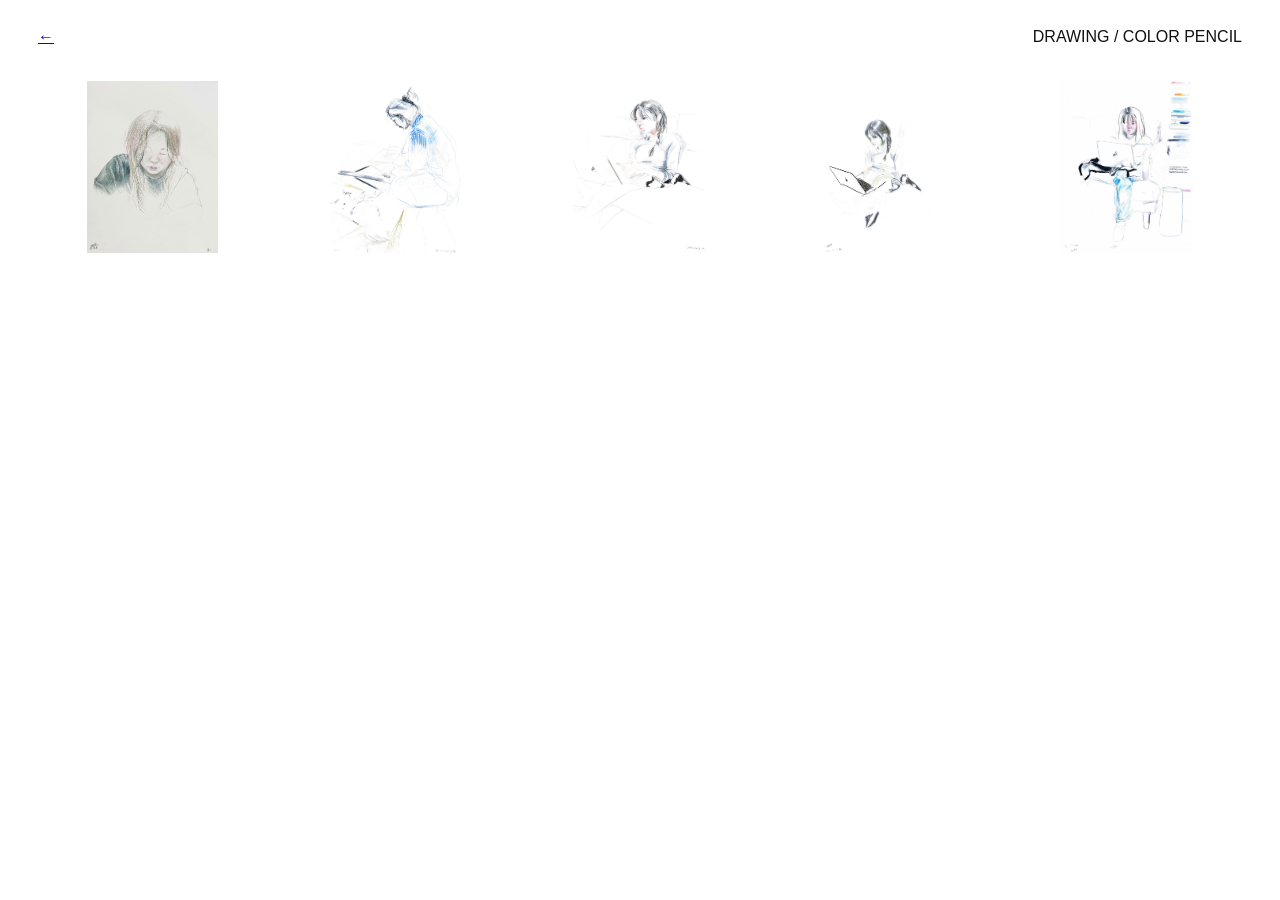
==== series/colorpencil.html @ 567b872e "Add files via upload" ====
<!DOCTYPE html>
<html lang="en">

<head>
    <meta charset="UTF-8">
    <meta name="viewport" content="width=device-width, initial-scale=1.0">

    <title>Color Pencil - Han Sumin</title>

    <link rel="stylesheet" href="../style.css">
</head>


<body>

    <!-- 상단 -->
    <header class="series-header">

        <a href="../index.html" class="series-back">
            ←
        </a>

        <div class="series-title">
            DRAWING / COLOR PENCIL
        </div>

    </header>


    <!-- 작품 모아보기 -->

        <!-- 최신 작품이 위 -->

   <main class="series-gallery">

    <figure class="artwork">
        <img
            src="../images/drawing/colorpencil/colorpencil_05.jpg"
            alt=""
            data-title="Minji"
            data-caption="24 August 2026 - Color pencil on paper 22.9 × 30.5 cm"
        >    
    </figure>

    <figure class="artwork">
        <img
            src="../images/drawing/colorpencil/colorpencil_04.jpg"
            alt=""
            data-title="Yunchae"
            data-caption="14 February 2025 - Color pencil on paper 27.9 × 35.6 cm"
        >
    </figure>

    <figure class="artwork">
        <img
            src="../images/drawing/colorpencil/colorpencil_03.jpg"
            alt=""
            data-title="Kyungmi"
            data-caption="13 February 2025 - Color pencil on paper 27.9 × 35.6 cm"
        >
    </figure>

    <figure class="artwork">
        <img
            src="../images/drawing/colorpencil/colorpencil_02.jpg"
            alt=""
            data-title="Kyungmi"
            data-caption="13 February 2025 - Color pencil on paper 27.9 × 35.6 cm"
        >
    </figure>

    <figure class="artwork">
        <img
            src="../images/drawing/colorpencil/colorpencil_01.jpg"
            alt=""
            data-title="Kyungmi"
            data-caption="11 February 2025 - Color pencil on paper 27.9 × 35.6 cm"
        >
    </figure>

</main>


    <!-- 작품 클릭했을 때 확대 화면 -->
    <div class="lightbox" id="lightbox">

        <button class="lightbox-close" id="lightbox-close">
            ×
        </button>

        <div class="lightbox-content">

            <img
                id="lightbox-image"
                class="lightbox-image"
                src=""
                alt=""
            >

            <div
                class="lightbox-caption"
                id="lightbox-caption">
            </div>

        </div>

    </div>


    <script src="../script.js"></script>

</body>

</html>
---- style.css ----
* {
    box-sizing: border-box;
}

html,
body {
    margin: 0;
    padding: 0;
}

body {
    background: #ffffff;
    color: #111111;
    font-family: Helvetica, Arial, sans-serif;
}


/* ---------- HEADER ---------- */

.header {
    width: 100%;

    padding: 28px 38px 24px;

    display: flex;
    justify-content: space-between;
    align-items: center;
}


/* ---------- NAME ---------- */

.name {
    flex-shrink: 0;
}

.name-ko {
    font-size: 20px;
    font-weight: 600;
    line-height: 1;
}

.name-en {
    margin-top: 5px;

    font-size: 20px;
    font-weight: 400;
    letter-spacing: 1.6px;

    line-height: 1;
}


/* ---------- MENU ---------- */

.menu {
    display: flex;
    align-items: center;
    justify-content: flex-end;

    gap: 22px;
    margin-left: 40px;
}

.menu a {
    color: #111111;
    text-decoration: none;

    font-size: 12px;
    font-weight: 400;

    white-space: nowrap;
}

.menu a:hover {
    text-decoration: underline;
}


/* ---------- GALLERY ---------- */

.gallery {
    width: 100%;

    display: grid;

    grid-template-columns: repeat(7, 1fr);

    /* 타일 사이 간격 */
    gap: 10px;

    /* 갤러리 바깥 여백 */
    padding: 10px 18px 30px;
}


/* ---------- TILE ---------- */

.tile {
    width: 100%;

    aspect-ratio: 1 / 1;

    background: #f4f4f4;

    border: 1px solid #e2e2e2;
}


/* ---------- TABLET ---------- */

@media (max-width: 1000px) {

    .header {
        flex-direction: column;
        align-items: flex-start;

        gap: 22px;

        padding: 24px;
    }

    .menu {
        margin-left: 0;

        flex-wrap: wrap;
        justify-content: flex-start;

        gap: 10px 18px;
    }

    .gallery {
        grid-template-columns: repeat(4, 1fr);

        gap: 8px;

        padding: 8px 14px 25px;
    }
}


/* ---------- MOBILE ---------- */

@media (max-width: 600px) {

    .header {
        padding: 20px;
    }

    .name-ko,
    .name-en {
        font-size: 19px;
    }

    .menu {
        gap: 8px 14px;
    }

    .menu a {
        font-size: 11px;
    }

    .gallery {
        grid-template-columns: repeat(2, 1fr);

        gap: 7px;

        padding: 7px 10px 20px;
    }
}
.tile {
    overflow: hidden;
    display: block;
}

.tile img {
    width: 100%;
    height: 100%;
    object-fit: cover;
    display: block;
}
/* ---------- TILE HOVER ---------- */

.tile {
    position: relative;
    overflow: hidden;
    display: block;
}

.tile img {
    width: 100%;
    height: 100%;
    object-fit: cover;
    display: block;

    transition: filter 0.25s ease;
}


/* 글씨 */

.tile-overlay {
    position: absolute;
    inset: 0;

    display: flex;
    justify-content: center;
    align-items: center;

    opacity: 0;
    transition: opacity 0.25s ease;
}

.tile-overlay span {
    color: #111111;
    font-size: 12px;
    font-weight: 400;
    letter-spacing: 1px;
}


/* 커서 올렸을 때 */

.tile:hover img {
    filter: blur(8px);
}

.tile:hover .tile-overlay {
    opacity: 1;
}
/* ========================================
   SERIES PAGE
======================================== */

.series-header {
    padding: 28px 38px 35px;

    display: flex;
    justify-content: space-between;
    align-items: center;
}

.series-name {
    color: #111111;
    text-decoration: none;
}

.series-nav {
    display: flex;
    align-items: center;
    gap: 8px;

    font-size: 12px;
    letter-spacing: 0.5px;
}

.series-nav a {
    color: #111111;
    text-decoration: none;
}

.series-nav a:hover {
    text-decoration: underline;
}


/* 작품 영역 */

/* 작품들을 타일처럼 모아서 보기 */

.series-gallery {
    padding: 0 38px 60px;

    display: grid;
    grid-template-columns: repeat(5, 1fr);

    gap: 14px;
}

.artwork {
    margin: 0;

    width: 100%;
    aspect-ratio: 4 / 3;

    background: #ffffff;

    display: flex;
    justify-content: center;
    align-items: center;

    overflow: hidden;
}

.artwork img {
    width: 100%;
    height: 100%;

    object-fit: contain;

    display: block;
}
/* =========================
   작품 확대 화면
========================= */

.lightbox {
    position: fixed;
    inset: 0;

    background: #eeeeee;

    display: none;

    z-index: 1000;

    overflow-y: auto;
}


/* 확대창이 열렸을 때 */

.lightbox.active {
    display: flex;
    justify-content: center;
    align-items: center;
}


/* 작품 + 설명 */

.lightbox-content {
    width: 100%;

    display: flex;
    flex-direction: column;
    align-items: center;

    padding: 50px 70px;
}


/* 확대된 작품 */

.lightbox-image {
    max-width: 70vw;
    max-height: 68vh;

    width: auto;
    height: auto;

    object-fit: contain;
    display: block;
}


/* 작품 정보 */

.lightbox-caption {
    margin-top: 16px;

    font-size: 12px;
    font-weight: 400;

    color: #111111;
}


/* 오른쪽 위 X 버튼 */

.lightbox-close {
    position: absolute;

    top: 24px;
    right: 28px;

    border: 0;
    background: transparent;

    font-size: 28px;
    font-weight: 300;

    cursor: pointer;
}
/* ---------- LIGHTBOX THUMBNAILS ---------- */

.lightbox-thumbnails {
    margin-top: 18px;

    display: flex;
    gap: 6px;

    max-width: 85vw;

    overflow-x: auto;

    padding-bottom: 4px;
}

.lightbox-thumb {
    width: 38px;
    height: 30px;

    object-fit: cover;

    opacity: 0.45;

    cursor: pointer;

    border: 1px solid transparent;
}

.lightbox-thumb:hover {
    opacity: 0.8;
}

.lightbox-thumb.active-thumb {
    opacity: 1;

    border-color: #777777;
}
.caption-title {
    margin-right: 12px;
}
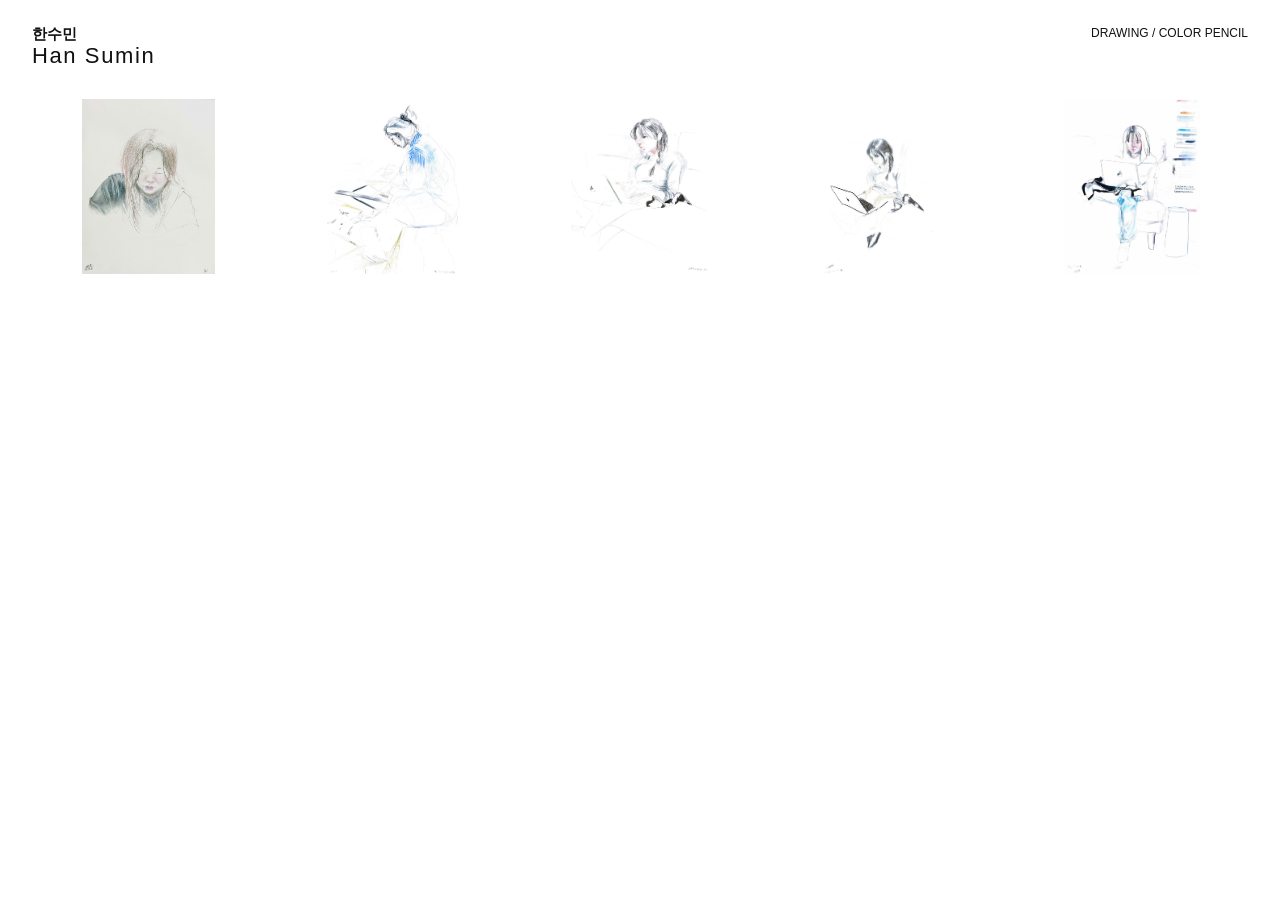
==== commit 644266c0: "Add files via upload" ====
--- a/series/colorpencil.html
+++ b/series/colorpencil.html
@@ -1,106 +1,212 @@
 <!DOCTYPE html>
+
 <html lang="en">
 
 <head>
+
     <meta charset="UTF-8">
-    <meta name="viewport" content="width=device-width, initial-scale=1.0">
+
+    <meta
+        name="viewport"
+        content="width=device-width, initial-scale=1.0"
+    >
 
     <title>Color Pencil - Han Sumin</title>
 
-    <link rel="stylesheet" href="../style.css">
+    <link
+        rel="stylesheet"
+        href="../style.css"
+    >
+
 </head>
 
 
-<body>
-
-    <!-- 상단 -->
+<body class="series-page">
+
+
     <header class="series-header">
 
-        <a href="../index.html" class="series-back">
-            ←
+        <a
+            class="series-name"
+            href="../index.html"
+        >
+
+            <div class="name-ko">
+                한수민
+            </div>
+
+            <div class="name-en">
+                Han Sumin
+            </div>
+
         </a>
 
-        <div class="series-title">
+
+        <div class="series-category">
             DRAWING / COLOR PENCIL
         </div>
 
     </header>
 
 
-    <!-- 작품 모아보기 -->
-
-        <!-- 최신 작품이 위 -->
-
-   <main class="series-gallery">
-
-    <figure class="artwork">
-        <img
-            src="../images/drawing/colorpencil/colorpencil_05.jpg"
-            alt=""
-            data-title="Minji"
-            data-caption="24 August 2026 - Color pencil on paper 22.9 × 30.5 cm"
-        >    
-    </figure>
-
-    <figure class="artwork">
-        <img
-            src="../images/drawing/colorpencil/colorpencil_04.jpg"
-            alt=""
-            data-title="Yunchae"
-            data-caption="14 February 2025 - Color pencil on paper 27.9 × 35.6 cm"
+    <main class="series-gallery">
+
+
+        <!-- 최신 작품 -->
+
+        <figure class="artwork">
+
+            <img
+                src="../images/drawing/colorpencil/colorpencil_05.jpg"
+                alt=""
+                data-title="Portrait"
+                data-caption="21 August 2026 - Color pencil on paper 21 × 29.7 cm"
+            >
+
+        </figure>
+
+
+        <figure class="artwork">
+
+            <img
+                src="../images/drawing/colorpencil/colorpencil_04.jpg"
+                alt=""
+                data-title=""
+                data-caption="21 August 2026 - Color pencil on paper 21 × 29.7 cm"
+            >
+
+        </figure>
+
+
+        <figure class="artwork">
+
+            <img
+                src="../images/drawing/colorpencil/colorpencil_03.jpg"
+                alt=""
+                data-title=""
+                data-caption="21 August 2026 - Color pencil on paper 21 × 29.7 cm"
+            >
+
+        </figure>
+
+
+        <figure class="artwork">
+
+            <img
+                src="../images/drawing/colorpencil/colorpencil_02.jpg"
+                alt=""
+                data-title=""
+                data-caption="21 August 2026 - Color pencil on paper 21 × 29.7 cm"
+            >
+
+        </figure>
+
+
+        <figure class="artwork">
+
+            <img
+                src="../images/drawing/colorpencil/colorpencil_01.jpg"
+                alt=""
+                data-title=""
+                data-caption="21 August 2026 - Color pencil on paper 21 × 29.7 cm"
+            >
+
+        </figure>
+
+
+    </main>
+
+
+
+    <!-- =================================
+         LIGHTBOX
+    ================================== -->
+
+    <div
+        class="lightbox"
+        id="lightbox"
+    >
+
+
+        <button
+            class="lightbox-close"
+            id="lightbox-close"
+            type="button"
+            aria-label="Close"
         >
-    </figure>
-
-    <figure class="artwork">
-        <img
-            src="../images/drawing/colorpencil/colorpencil_03.jpg"
-            alt=""
-            data-title="Kyungmi"
-            data-caption="13 February 2025 - Color pencil on paper 27.9 × 35.6 cm"
-        >
-    </figure>
-
-    <figure class="artwork">
-        <img
-            src="../images/drawing/colorpencil/colorpencil_02.jpg"
-            alt=""
-            data-title="Kyungmi"
-            data-caption="13 February 2025 - Color pencil on paper 27.9 × 35.6 cm"
-        >
-    </figure>
-
-    <figure class="artwork">
-        <img
-            src="../images/drawing/colorpencil/colorpencil_01.jpg"
-            alt=""
-            data-title="Kyungmi"
-            data-caption="11 February 2025 - Color pencil on paper 27.9 × 35.6 cm"
-        >
-    </figure>
-
-</main>
-
-
-    <!-- 작품 클릭했을 때 확대 화면 -->
-    <div class="lightbox" id="lightbox">
-
-        <button class="lightbox-close" id="lightbox-close">
             ×
         </button>
 
+
         <div class="lightbox-content">
 
-            <img
-                id="lightbox-image"
-                class="lightbox-image"
-                src=""
-                alt=""
-            >
+
+            <div class="slider-window">
+
+                <div
+                    class="slider-track"
+                    id="slider-track"
+                >
+
+
+                    <!-- 이전 -->
+
+                    <div class="slide">
+
+                        <img
+                            class="lightbox-image"
+                            id="prev-image"
+                            src=""
+                            alt=""
+                        >
+
+                    </div>
+
+
+                    <!-- 현재 -->
+
+                    <div class="slide">
+
+                        <img
+                            class="lightbox-image"
+                            id="lightbox-image"
+                            src=""
+                            alt=""
+                        >
+
+                    </div>
+
+
+                    <!-- 다음 -->
+
+                    <div class="slide">
+
+                        <img
+                            class="lightbox-image"
+                            id="next-image"
+                            src=""
+                            alt=""
+                        >
+
+                    </div>
+
+
+                </div>
+
+            </div>
+
 
             <div
                 class="lightbox-caption"
-                id="lightbox-caption">
-            </div>
+                id="lightbox-caption"
+            ></div>
+
+
+            <div
+                class="lightbox-thumbnails"
+                id="lightbox-thumbnails"
+            ></div>
+
 
         </div>
 
@@ -109,6 +215,7 @@
 
     <script src="../script.js"></script>
 
+
 </body>
 
 </html>
--- a/style.css
+++ b/style.css
@@ -228,197 +228,599 @@
 .tile:hover .tile-overlay {
     opacity: 1;
 }
+
+
+
+
 /* ========================================
+   CAPTION
+======================================== */
+
+.lightbox-caption {
+    margin-top: 15px;
+
+    min-height: 18px;
+
+    font-size: 12px;
+    font-weight: 400;
+
+    color: #111;
+}
+
+.caption-title {
+    margin-right: 12px;
+    font-weight: 600;
+}
+
+
+/* ========================================
+   THUMBNAILS
+======================================== */
+
+.lightbox-thumbnails {
+    margin-top: 16px;
+
+    max-width: 85vw;
+
+    display: flex;
+    gap: 6px;
+
+    overflow-x: auto;
+
+    padding-bottom: 5px;
+}
+
+.lightbox-thumb {
+    width: 38px;
+    height: 30px;
+
+    flex-shrink: 0;
+
+    object-fit: cover;
+
+    opacity: 0.4;
+
+    border: 1px solid transparent;
+
+    cursor: pointer;
+}
+
+.lightbox-thumb.active-thumb {
+    opacity: 1;
+    border-color: #777;
+}
+
+.lightbox-thumb:hover {
+    opacity: 0.8;
+}
+
+
+/* ========================================
+   MOBILE
+======================================== */
+
+@media (max-width: 600px) {
+
+    .series-header {
+        padding: 20px;
+    }
+
+    .series-gallery {
+        padding: 0 12px 40px;
+
+        grid-template-columns: repeat(2, 1fr);
+
+        gap: 8px;
+    }
+
+    .lightbox-content {
+        padding-top: 60px;
+    }
+
+    .lightbox-image {
+        max-width: 82vw;
+        max-height: 58vh;
+    }
+
+    .lightbox-caption {
+        width: 86vw;
+
+        font-size: 11px;
+        line-height: 1.5;
+
+        text-align: center;
+    }
+
+    .lightbox-thumbnails {
+        max-width: 86vw;
+    }
+
+    .lightbox-thumb {
+        width: 32px;
+        height: 26px;
+    }
+}
+/* =========================================
    SERIES PAGE
-======================================== */
+========================================= */
+
+.series-page {
+    margin: 0;
+    background: #ffffff;
+    color: #111111;
+}
+
+
+/* 상단 */
 
 .series-header {
-    padding: 28px 38px 35px;
-
-    display: flex;
+    box-sizing: border-box;
+
+    width: 100%;
+
+    padding: 26px 32px 32px;
+
+    display: flex;
+    align-items: flex-start;
     justify-content: space-between;
-    align-items: center;
-}
+}
+
 
 .series-name {
     color: #111111;
     text-decoration: none;
 }
 
-.series-nav {
-    display: flex;
-    align-items: center;
-    gap: 8px;
-
+
+.series-name .name-ko {
+    font-size: 15px;
+    line-height: 1.1;
+}
+
+
+.series-name .name-en {
+    margin-top: 2px;
+
+    font-size: 22px;
+    line-height: 1;
+}
+
+
+.series-category {
     font-size: 12px;
-    letter-spacing: 0.5px;
-}
-
-.series-nav a {
-    color: #111111;
-    text-decoration: none;
-}
-
-.series-nav a:hover {
-    text-decoration: underline;
-}
-
-
-/* 작품 영역 */
-
-/* 작품들을 타일처럼 모아서 보기 */
+    font-weight: 400;
+}
+
+
+/* =========================================
+   SERIES GRID
+   가로 5개
+========================================= */
 
 .series-gallery {
-    padding: 0 38px 60px;
+    box-sizing: border-box;
+
+    width: 100%;
+
+    padding:
+        0
+        32px
+        60px;
 
     display: grid;
-    grid-template-columns: repeat(5, 1fr);
-
-    gap: 14px;
-}
+
+    grid-template-columns:
+        repeat(5, minmax(0, 1fr));
+
+    gap: 12px;
+}
+
 
 .artwork {
     margin: 0;
 
     width: 100%;
+
     aspect-ratio: 4 / 3;
 
+    display: flex;
+
+    align-items: center;
+    justify-content: center;
+
+    overflow: hidden;
+
     background: #ffffff;
-
-    display: flex;
-    justify-content: center;
-    align-items: center;
-
+}
+
+
+.artwork img {
+    display: block;
+
+    width: 100%;
+    height: 100%;
+
+    object-fit: contain;
+
+    cursor: pointer;
+}
+
+
+/* =========================================
+   LIGHTBOX
+========================================= */
+
+body.lightbox-open {
     overflow: hidden;
 }
 
-.artwork img {
-    width: 100%;
-    height: 100%;
-
-    object-fit: contain;
-
-    display: block;
-}
-/* =========================
-   작품 확대 화면
-========================= */
 
 .lightbox {
     position: fixed;
+
     inset: 0;
 
+    z-index: 9999;
+
+    display: none;
+    
+    .lightbox.active {
+    display: flex;
+    align-items: center;
+    justify-content: center;
+}
+
+    box-sizing: border-box;
+
+    width: 100%;
+    height: 100%;
+
     background: #eeeeee;
-
-    display: none;
-
-    z-index: 1000;
-
-    overflow-y: auto;
-}
-
-
-/* 확대창이 열렸을 때 */
+}
+
 
 .lightbox.active {
     display: flex;
+
+    align-items: center;
     justify-content: center;
+}
+
+
+.lightbox-content {
+    box-sizing: border-box;
+
+    width: 100%;
+    height: 100%;
+
+    padding:
+        52px
+        0
+        24px;
+
+    display: flex;
+
+    flex-direction: column;
+
     align-items: center;
-}
-
-
-/* 작품 + 설명 */
-
-.lightbox-content {
-    width: 100%;
-
-    display: flex;
-    flex-direction: column;
+    justify-content: center;
+
+    overflow: hidden;
+}
+
+
+/* =========================================
+   CLOSE
+========================================= */
+
+.lightbox-close {
+    position: absolute;
+
+    top: 18px;
+    right: 24px;
+
+    z-index: 10001;
+
+    padding: 4px 8px;
+
+    border: 0;
+
+    background: transparent;
+
+    color: #111111;
+
+    font-family: inherit;
+
+    font-size: 28px;
+
+    font-weight: 300;
+
+    line-height: 1;
+
+    cursor: pointer;
+}
+
+
+/* =========================================
+   SLIDER WINDOW
+========================================= */
+
+.slider-window {
+    position: relative;
+
+    box-sizing: border-box;
+
+    width: 100%;
+
+    flex: 1 1 auto;
+
+    min-height: 0;
+
+    overflow: hidden;
+
+    touch-action: pan-y;
+}
+
+
+/* =========================================
+   3 SLIDES
+========================================= */
+
+.slider-track {
+    width: 300%;
+    height: 100%;
+
+    display: flex;
+
+    transform:
+        translateX(-33.333333%);
+
+    user-select: none;
+
+    -webkit-user-select: none;
+
+    touch-action: pan-y;
+
+    cursor: grab;
+}
+
+
+.slider-track:active {
+    cursor: grabbing;
+}
+
+
+.slide {
+    box-sizing: border-box;
+
+    width: 33.333333%;
+    height: 100%;
+
+    flex: 0 0 33.333333%;
+
+    display: flex;
+
     align-items: center;
-
-    padding: 50px 70px;
-}
-
-
-/* 확대된 작품 */
+    justify-content: center;
+
+    padding: 10px 4vw;
+}
+
 
 .lightbox-image {
-    max-width: 70vw;
-    max-height: 68vh;
+    display: block;
+
+    max-width: 72vw;
+    max-height: 62vh;
 
     width: auto;
     height: auto;
 
     object-fit: contain;
-    display: block;
-}
-
-
-/* 작품 정보 */
+
+    pointer-events: none;
+
+    user-select: none;
+
+    -webkit-user-select: none;
+    -webkit-user-drag: none;
+}
+
+
+/* =========================================
+   CAPTION
+========================================= */
 
 .lightbox-caption {
-    margin-top: 16px;
+    box-sizing: border-box;
+
+    width: 100%;
+
+    flex: 0 0 auto;
+
+    padding:
+        12px
+        24px
+        0;
+
+    color: #111111;
 
     font-size: 12px;
     font-weight: 400;
 
-    color: #111111;
-}
-
-
-/* 오른쪽 위 X 버튼 */
-
-.lightbox-close {
-    position: absolute;
-
-    top: 24px;
-    right: 28px;
-
-    border: 0;
-    background: transparent;
-
-    font-size: 28px;
-    font-weight: 300;
-
-    cursor: pointer;
-}
-/* ---------- LIGHTBOX THUMBNAILS ---------- */
+    line-height: 1.5;
+
+    text-align: center;
+}
+
+
+.caption-title {
+    margin-right: 12px;
+
+    font-weight: 600;
+}
+
+
+/* =========================================
+   THUMBNAILS
+========================================= */
 
 .lightbox-thumbnails {
-    margin-top: 18px;
-
-    display: flex;
+    box-sizing: border-box;
+
+    max-width: 86vw;
+
+    flex: 0 0 auto;
+
+    margin-top: 13px;
+
+    padding-bottom: 3px;
+
+    display: flex;
+
     gap: 6px;
 
-    max-width: 85vw;
-
     overflow-x: auto;
 
-    padding-bottom: 4px;
-}
+    overflow-y: hidden;
+
+    scrollbar-width: none;
+}
+
+
+.lightbox-thumbnails::-webkit-scrollbar {
+    display: none;
+}
+
 
 .lightbox-thumb {
+    box-sizing: border-box;
+
     width: 38px;
     height: 30px;
 
+    flex: 0 0 auto;
+
+    display: block;
+
     object-fit: cover;
 
-    opacity: 0.45;
+    border: 1px solid transparent;
+
+    opacity: 0.4;
 
     cursor: pointer;
-
-    border: 1px solid transparent;
-}
-
-.lightbox-thumb:hover {
-    opacity: 0.8;
-}
+}
+
 
 .lightbox-thumb.active-thumb {
     opacity: 1;
 
     border-color: #777777;
 }
-.caption-title {
-    margin-right: 12px;
+
+
+@media (hover: hover) {
+
+    .lightbox-thumb:hover {
+        opacity: 0.8;
+    }
+}
+
+
+/* =========================================
+   MOBILE
+========================================= */
+
+@media (max-width: 600px) {
+
+    .series-header {
+        padding:
+            18px
+            14px
+            24px;
+    }
+
+
+    .series-name .name-ko {
+        font-size: 12px;
+    }
+
+
+    .series-name .name-en {
+        font-size: 18px;
+    }
+
+
+    .series-category {
+        font-size: 10px;
+    }
+
+
+    .series-gallery {
+        padding:
+            0
+            10px
+            40px;
+
+        grid-template-columns:
+            repeat(2, minmax(0, 1fr));
+
+        gap: 8px;
+    }
+
+
+    .lightbox-content {
+        padding:
+            52px
+            0
+            18px;
+    }
+
+
+    .slide {
+        padding:
+            8px
+            6vw;
+    }
+
+
+    .lightbox-image {
+        max-width: 86vw;
+        max-height: 58vh;
+    }
+
+
+    .lightbox-caption {
+        padding:
+            10px
+            20px
+            0;
+
+        font-size: 11px;
+    }
+
+
+    .caption-title {
+        margin-right: 9px;
+    }
+
+
+    .lightbox-thumbnails {
+        max-width: 88vw;
+
+        margin-top: 11px;
+    }
+
+
+    .lightbox-thumb {
+        width: 32px;
+        height: 25px;
+    }
+
+
+    .lightbox-close {
+        top: 14px;
+        right: 14px;
+    }
 }
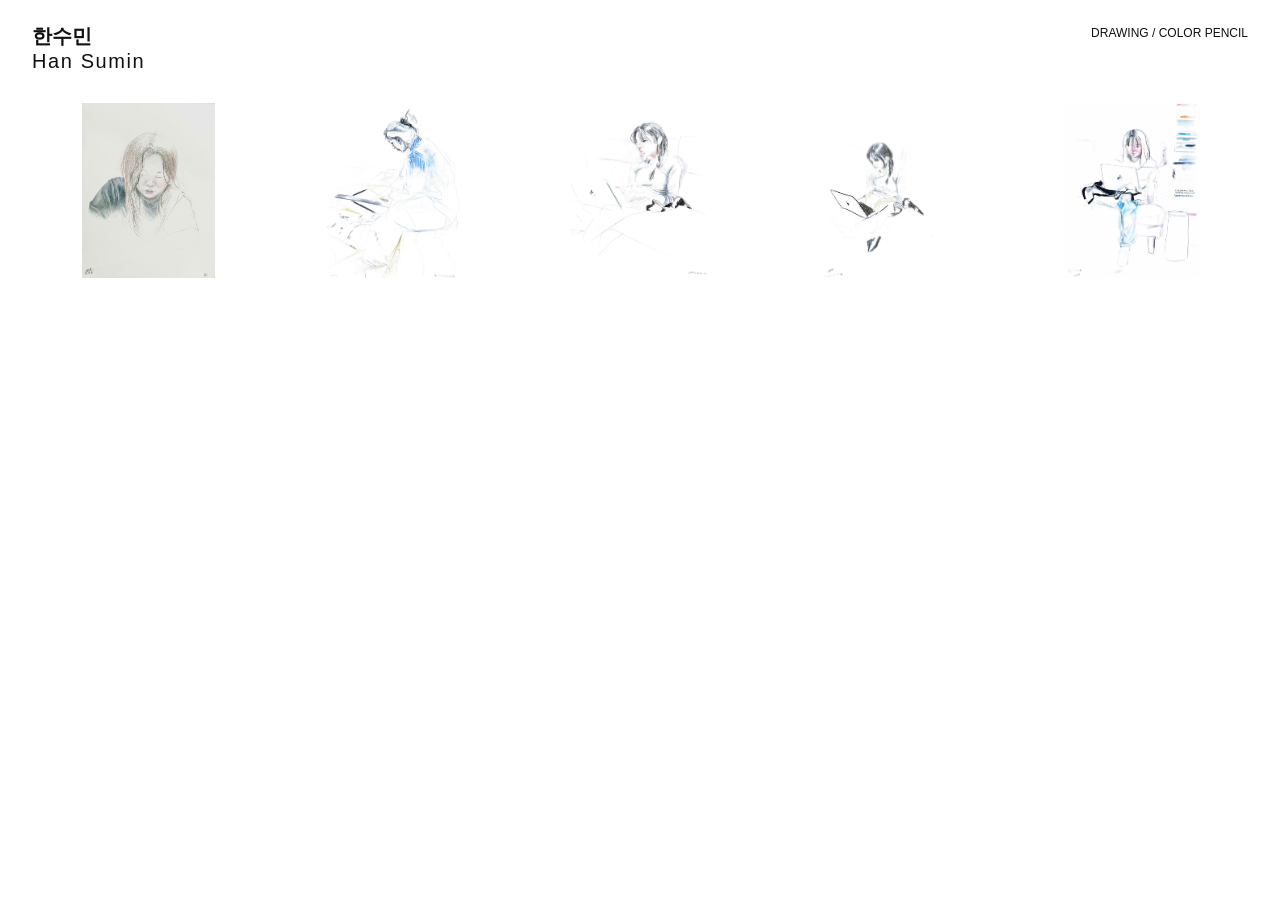
==== commit 1e1f1dfd: "Add files via upload" ====
--- a/series/colorpencil.html
+++ b/series/colorpencil.html
@@ -13,10 +13,7 @@
 
     <title>Color Pencil - Han Sumin</title>
 
-    <link
-        rel="stylesheet"
-        href="../style.css"
-    >
+    <link rel="stylesheet" href="../style.css?v=10">
 
 </head>
 
@@ -213,7 +210,7 @@
     </div>
 
 
-    <script src="../script.js"></script>
+    <script src="../script.js?v=10"></script>
 
 
 </body>
--- a/style.css
+++ b/style.css
@@ -305,6 +305,20 @@
         padding: 20px;
     }
 
+        .series-name .name-ko {
+        font-size: 20px;
+        font-weight: 600;
+        line-height: 1;
+    }
+
+    .series-name .name-en {
+        margin-top: 5px;
+        font-size: 20px;
+        font-weight: 400;
+        letter-spacing: 1.6px;
+        line-height: 1;
+    }
+
     .series-gallery {
         padding: 0 12px 40px;
 
@@ -463,7 +477,7 @@
     z-index: 9999;
 
     display: none;
-    
+
     .lightbox.active {
     display: flex;
     align-items: center;
@@ -566,46 +580,36 @@
    3 SLIDES
 ========================================= */
 
+
 .slider-track {
-    width: 300%;
+    width: 100%;
     height: 100%;
 
     display: flex;
 
-    transform:
-        translateX(-33.333333%);
+    transform: translateX(-100%);
 
     user-select: none;
-
     -webkit-user-select: none;
 
-    touch-action: pan-y;
+    touch-action: none;
 
     cursor: grab;
 }
 
-
-.slider-track:active {
-    cursor: grabbing;
-}
-
-
 .slide {
-    box-sizing: border-box;
-
-    width: 33.333333%;
+    width: 100%;
     height: 100%;
 
-    flex: 0 0 33.333333%;
-
-    display: flex;
-
+    flex: 0 0 100%;
+
+    display: flex;
     align-items: center;
     justify-content: center;
 
-    padding: 10px 4vw;
-}
-
+    overflow: hidden;
+    padding: 0;
+}
 
 .lightbox-image {
     display: block;
@@ -733,13 +737,6 @@
 ========================================= */
 
 @media (max-width: 600px) {
-
-    .series-header {
-        padding:
-            18px
-            14px
-            24px;
-    }
 
 
     .series-name .name-ko {
@@ -778,12 +775,6 @@
     }
 
 
-    .slide {
-        padding:
-            8px
-            6vw;
-    }
-
 
     .lightbox-image {
         max-width: 86vw;
@@ -823,4 +814,52 @@
         top: 14px;
         right: 14px;
     }
+}
+/* 슬라이드 한 장이 화면 전체 폭을 정확히 차지 */
+.slide {
+    padding-left: 0;
+    padding-right: 0;
+    overflow: hidden;
+}
+
+/* 가만히 있을 때 옆 작품이 보이지 않도록 */
+.slider-window {
+    position: relative;
+    width: 100%;
+    overflow: hidden;
+    touch-action: none;
+}
+/* 상세페이지 이름을 메인과 동일하게 */
+
+.series-name .name-ko {
+    font-size: 20px;
+    font-weight: 600;
+    line-height: 1;
+}
+
+.series-name .name-en {
+    margin-top: 5px;
+    font-size: 20px;
+    font-weight: 400;
+    letter-spacing: 1.6px;
+    line-height: 1;
+}
+/* FINAL MOBILE NAME FIX */
+
+@media (max-width: 600px) {
+
+    .series-name .name-ko {
+        font-size: 20px !important;
+        font-weight: 600 !important;
+        line-height: 1 !important;
+    }
+
+    .series-name .name-en {
+        margin-top: 5px !important;
+        font-size: 20px !important;
+        font-weight: 400 !important;
+        letter-spacing: 1.6px !important;
+        line-height: 1 !important;
+    }
+
 }
